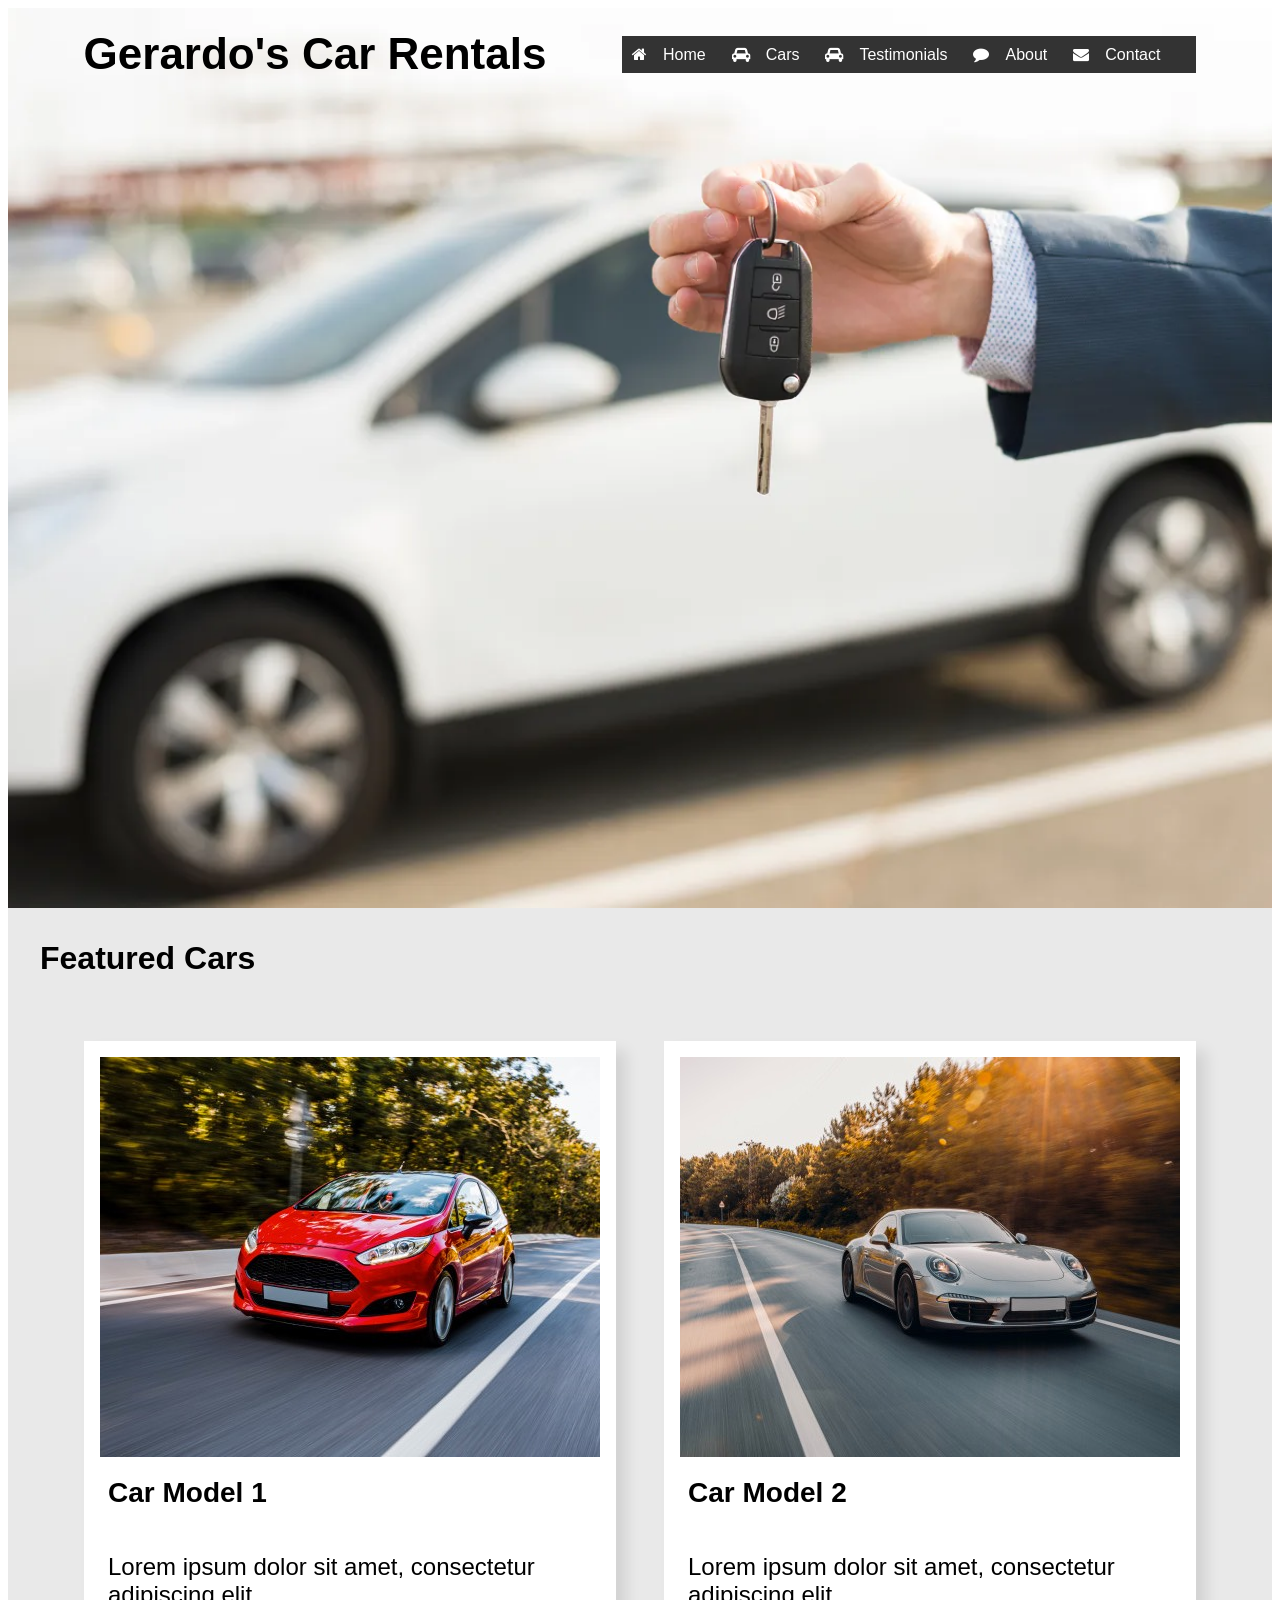
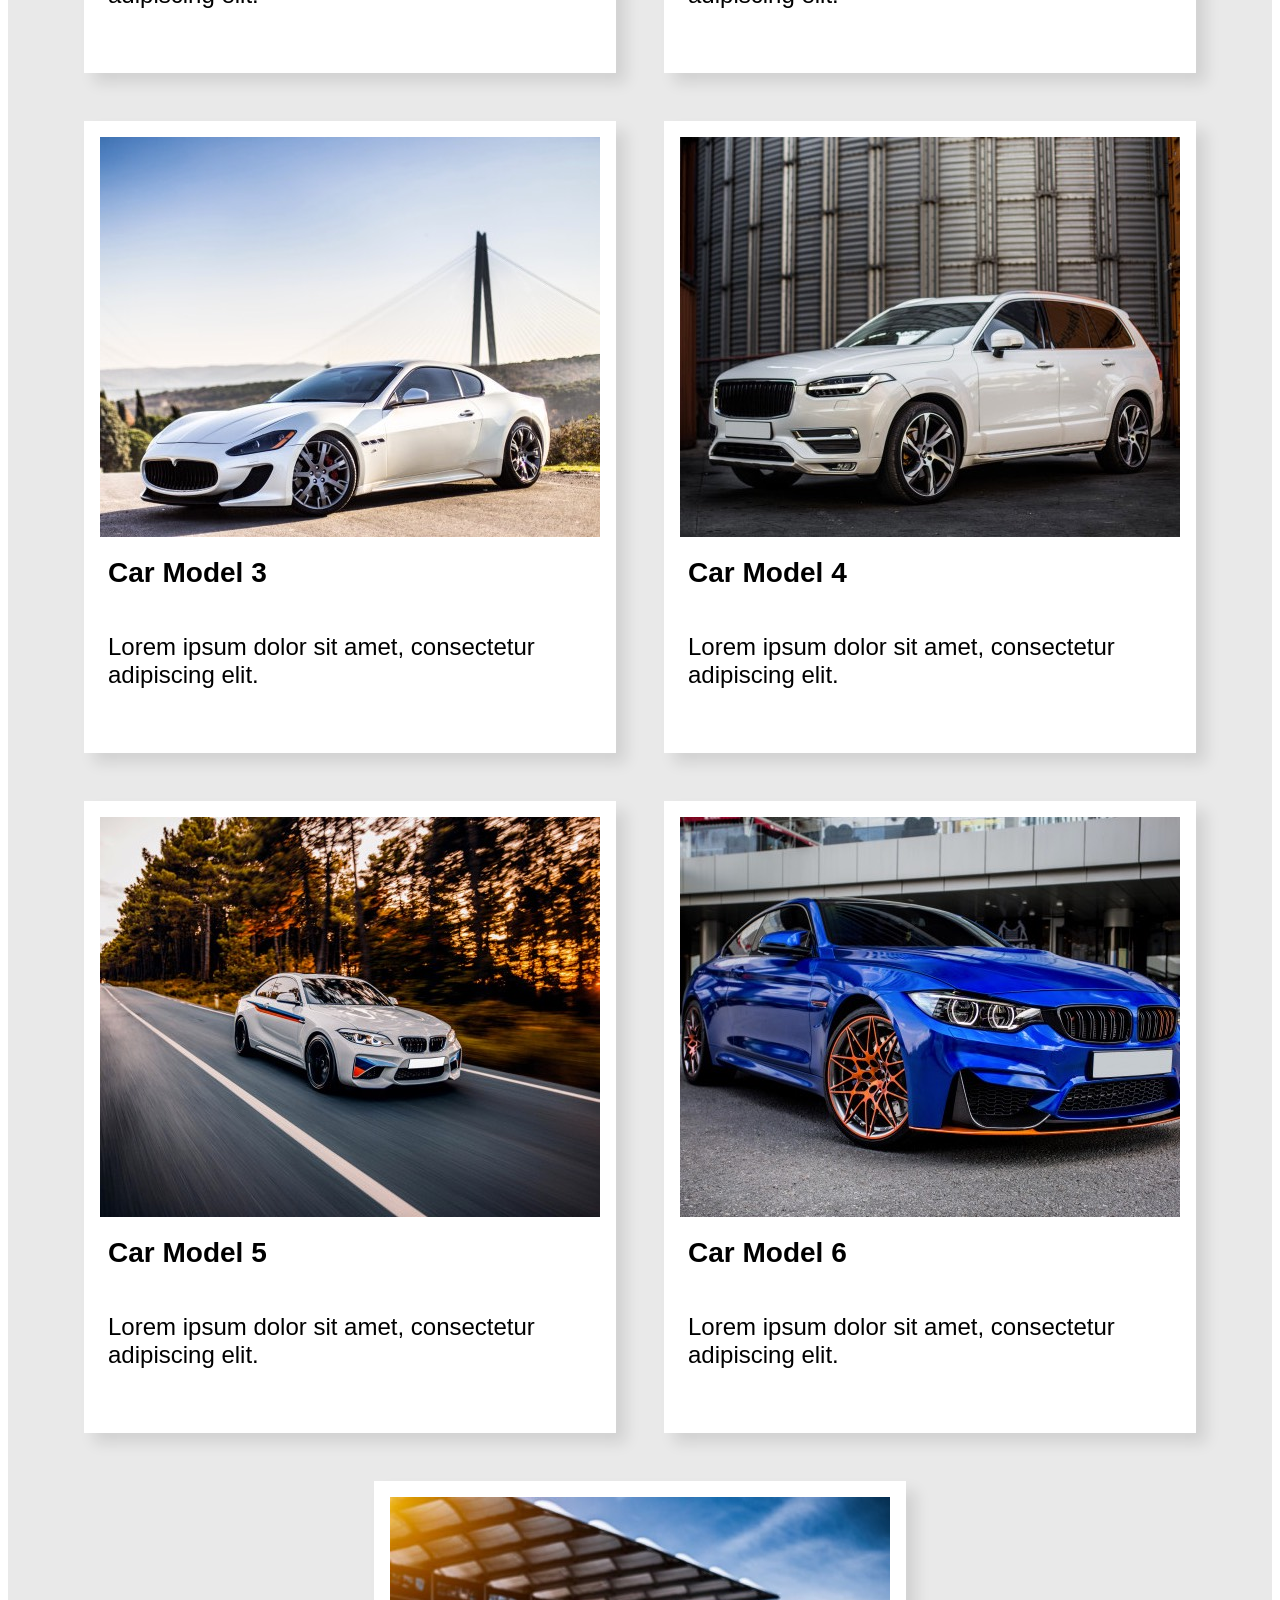
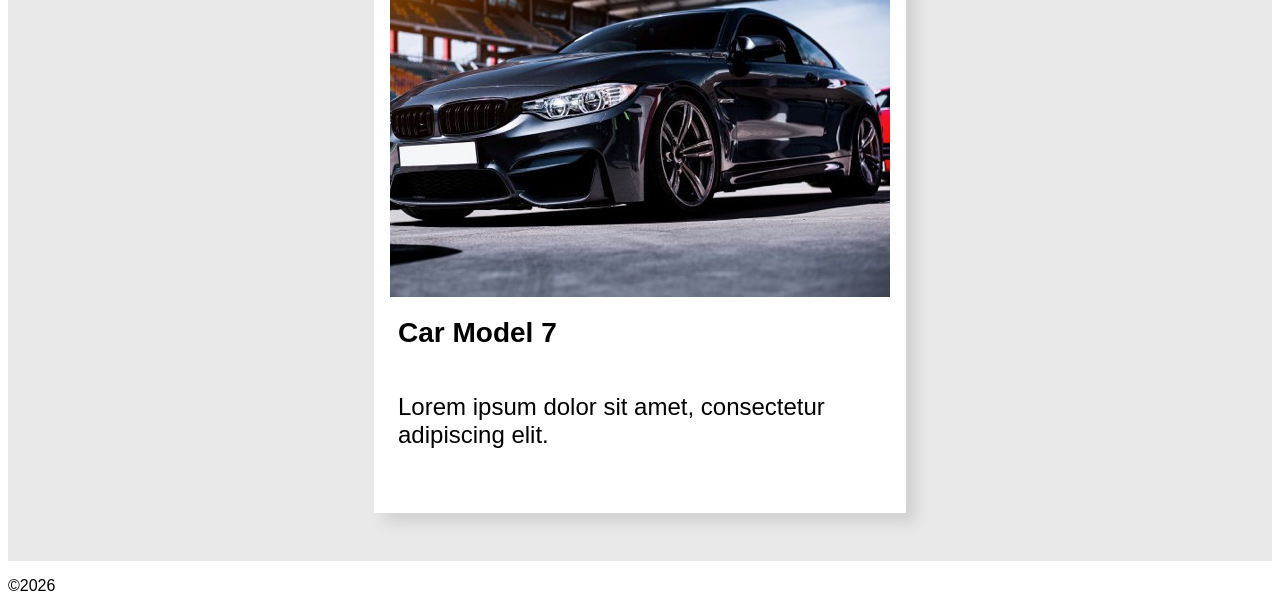
==== index.html @ a2d9a1c8 "updated meta description tag" ====
<!DOCTYPE html>
<html lang="en">

<head>
    <meta charset="UTF-8">
    <meta name="viewport" content="width=device-width, initial-scale=1.0">
    <meta name="description" content="SWDV-116 Lab 8">
    <meta name="author" content="Gerardo Arellano-Nunez">
    <title>Gerardo's Car Rentals</title>
    <link rel="icon" type="image/x-icon" href="https://zany.sh/favicon.svg?text=GA">
    <link rel="stylesheet" href="https://cdnjs.cloudflare.com/ajax/libs/font-awesome/4.7.0/css/font-awesome.min.css">
    <link rel="stylesheet" href="navbar.css">
    <link rel="stylesheet" href="styles.css">
</head>

<body>
    <div class="hero-image">
        <div class="container">
            <header>
                <h1>
                    <a href="index.html" target="_self">Gerardo's Car Rentals</a>
                </h1>
            </header>
            <nav>
                <input type="checkbox" id="toggle">
                <label for="toggle" class="menu-btn"></label>
                <ul class="menu">
                    <li class="fa fa-home"><a href="index.html" target="_self">Home</a></li>
                    <li class="fa fa-car"><a href="cars.html" target="_self">Cars</a></li>
                    <li class="fa fa-car"><a href="testimonials.html" target="_self">Testimonials</a></li>
                    <li class="fa fa-comment"><a href="about.html" target="_self">About</a></li>
                    <li class="fa fa-envelope"><a href="contact.html" target="_self">Contact</a></li>
                </ul>
            </nav>
        </div>
    </div>
    <main>
        <p id="featured-cars-title">Featured Cars</p>
        <div id="featured-cars-container">
            <div class="featured-car-card">
                <picture>
                    <source media="(mid-width: 600px)" srcset="car_1-500w.webp">
                    <source media="(max-width: 600px)" srcset="car_1-320w.webp">
                    <img src="car_1.jpg" alt="Car Model 1">
                </picture>
                <p class="car-model">Car Model 1</p>
                <p class="car-description">Lorem ipsum dolor sit amet, consectetur adipiscing elit.</p>
            </div>
            <div class="featured-car-card">
                <picture>
                    <source media="(mid-width: 600px)" srcset="car_2-500w.webp">
                    <source media="(max-width: 600px)" srcset="car_2-320w.webp">
                    <img src="car_2.jpg" alt="Car Model 2">
                </picture>
                <p class="car-model">Car Model 2</p>
                <p class="car-description">Lorem ipsum dolor sit amet, consectetur adipiscing elit.</p>
            </div>
            <div class="featured-car-card">
                <picture>
                    <source media="(mid-width: 600px)" srcset="car_3-500w.webp">
                    <source media="(max-width: 600px)" srcset="car_3-320w.webp">
                    <img src="car_3.jpg" alt="Car Model 3">
                </picture>
                <p class="car-model">Car Model 3</p>
                <p class="car-description">Lorem ipsum dolor sit amet, consectetur adipiscing elit.</p>
            </div>
            <div class="featured-car-card">
                <picture>
                    <source media="(mid-width: 600px)" srcset="car_4-500w.webp">
                    <source media="(max-width: 600px)" srcset="car_4-320w.webp">
                    <img src="car_4.jpg" alt="Car Model 4">
                </picture>
                <p class="car-model">Car Model 4</p>
                <p class="car-description">Lorem ipsum dolor sit amet, consectetur adipiscing elit.</p>
            </div>
            <div class="featured-car-card">
                <picture>
                    <source media="(mid-width: 600px)" srcset="car_5-500w.webp">
                    <source media="(max-width: 600px)" srcset="car_5-320w.webp">
                    <img src="car_5.jpg" alt="Car Model 5">
                </picture>
                <p class="car-model">Car Model 5</p>
                <p class="car-description">Lorem ipsum dolor sit amet, consectetur adipiscing elit.</p>
            </div>
            <div class="featured-car-card">
                <picture>
                    <source media="(mid-width: 600px)" srcset="car_6-500w.webp">
                    <source media="(max-width: 600px)" srcset="car_6-320w.webp">
                    <img src="car_6.jpg" alt="Car Model 6">
                </picture>
                <p class="car-model">Car Model 6</p>
                <p class="car-description">Lorem ipsum dolor sit amet, consectetur adipiscing elit.</p>
            </div>
            <div class="featured-car-card">
                <picture>
                    <source media="(mid-width: 600px)" srcset="car_7-500w.webp">
                    <source media="(max-width: 600px)" srcset="car_7-320w.webp">
                    <img src="car_7.jpg" alt="Car Model 7">
                </picture>
                <p class="car-model">Car Model 7</p>
                <p class="car-description">Lorem ipsum dolor sit amet, consectetur adipiscing elit.</p>
            </div>
        </div>
    </main>
    <footer>
        <p>&copy;2026</p>
    </footer>
</body>

</html>
---- navbar.css ----
ul {
    list-style-type: none;
    background-color: #333333;
    display: flex;
    padding: 10px;
}

ul li {
    display: flex;
    align-items: flex-start;
    color: white;
    padding-right: 10px;
}

ul li a {
    color: white;
    font-family: Arial, Helvetica, sans-serif;
    padding: 14px 16px;
    text-decoration: none;
}

#toggle {
    display: none;
}

.menu-btn {
    display: none;
}

@media screen and (max-width: 600px) {
    .menu {
        display: none;
    }

    nav {
        display: flex;
        flex-direction: row-reverse;
        width: 210px
        
    }

    ul {
        list-style-type: none;
        background-color: #333333;
        display: flex;
        flex-direction: column;
        padding: 14px;
    }

    ul li {
        display: flex;
        align-items: flex-start;
        color: white;
        padding-bottom: 10px;
    }

    .menu-btn {
        display: block;
        padding-right: 8px;
        color: black;
    }

    .menu-btn::after {
        content: "\2630"; 
    }

    #toggle:checked~.menu {
        display: block;
    }

    #toggle:checked~.menu-btn::after {
        content: "\2716";
    }

    nav:has(#toggle:checked) {
        background-color: #333333;
    }

    nav:has(#toggle:checked)>.menu-btn {
        color: white;
    }
}
---- styles.css ----
body {
    font-family: Arial, Helvetica, sans-serif;
}

h1 a {
    color: black; 
    text-decoration: none;
    font-size: 44px;
}

/* H1 max width 600px */
@media screen and (max-width: 600px) {
    h1 a {
        font-size: 20px;
    }
}

@media screen and (min-width: 600px) and (max-width: 900px) {
    h1 a {
        font-size: 32px;
    }
    
}
 
nav a {
    color: rgba(0,0,0,0.7);
    text-decoration: none;
}

nav a:hover {
    color: cadetblue;
    text-decoration: underline;
}

#featured-cars-title {
    font-size: 32px;
    font-weight: bold;
    margin-top: 0px;
    padding: 2rem;
}

.container {
    display: flex;
    flex-wrap: wrap;
    align-items: center;
    justify-content: space-evenly;
}

.container nav {
    display: flex;  
}

.hero-image {
    background-image: url("hero_1-1280w.jpg");
    background-repeat: no-repeat;
    background-size: cover;
    height: 100vh;
}

/* If browser supports webp*/
@supports (background-image: url("hero_1-1280w.webp")) {
    .hero-image {
        background-image: url("hero_1-1280w.webp");
        background-size: cover;
        background-position: center;
        height: 100vh;
    }
}

/* Medium size devices*/
@media screen and (min-width: 600px) and (max-width: 900px) {
    .hero-image {
        background-image: url("hero_1-900w.jpg");
        background-size: cover;
        background-position: center;
        height: 100vh;
    }

    @supports (background-image: url("hero_1-900w.webp")) {
        .hero-image {
            background-image: url("hero_1-900w.webp");
            background-size: cover;
            background-position: center;
            height: 100vh;
        }
    }
}

/* Small devices (600px and down) */
@media screen and (max-width: 600px) {
    .hero-image {
        background-image: url("hero_1-600w.jpg");
        background-size: cover;
        background-position: center;
        height: 100vh;
    }

    @supports (background-image: url("hero_1-600w.webp")) {
        .hero-image {
            background-image: url("hero_1-600w.webp");
            background-size: cover;
            background-position: center;
            height: 100vh;
        }
    }
}




main {
    background-color: #e9e9e9;
}

#featured-cars-container {
    display: flex;
    flex-wrap: wrap;
    justify-content: center;
    align-content: space-between;
    gap: 3rem;
    padding-bottom: 3rem;
}


.featured-car-card {
    background-color: white;
    width: 532px;
    height: 632px;
    box-shadow: 10px 10px 14px 0px rgba(0,0,0,0.10);
}

@media screen and (max-width: 600px) {
    .featured-car-card {
        width: 342px;
        height: 442px;
    }
}

.featured-car-card img {
    padding: 16px;
}

@media screen and (max-width: 600px) {
    .featured-car-card img{
        padding: 10px;
    }
}

.car-model {
    font-size: 28px;
    font-weight: bold;
    margin-top: 0px;
    padding-left: 24px;
}

.car-description {
    font-size: 24px;
    padding-left: 24px;
    padding-top: 16px;
}
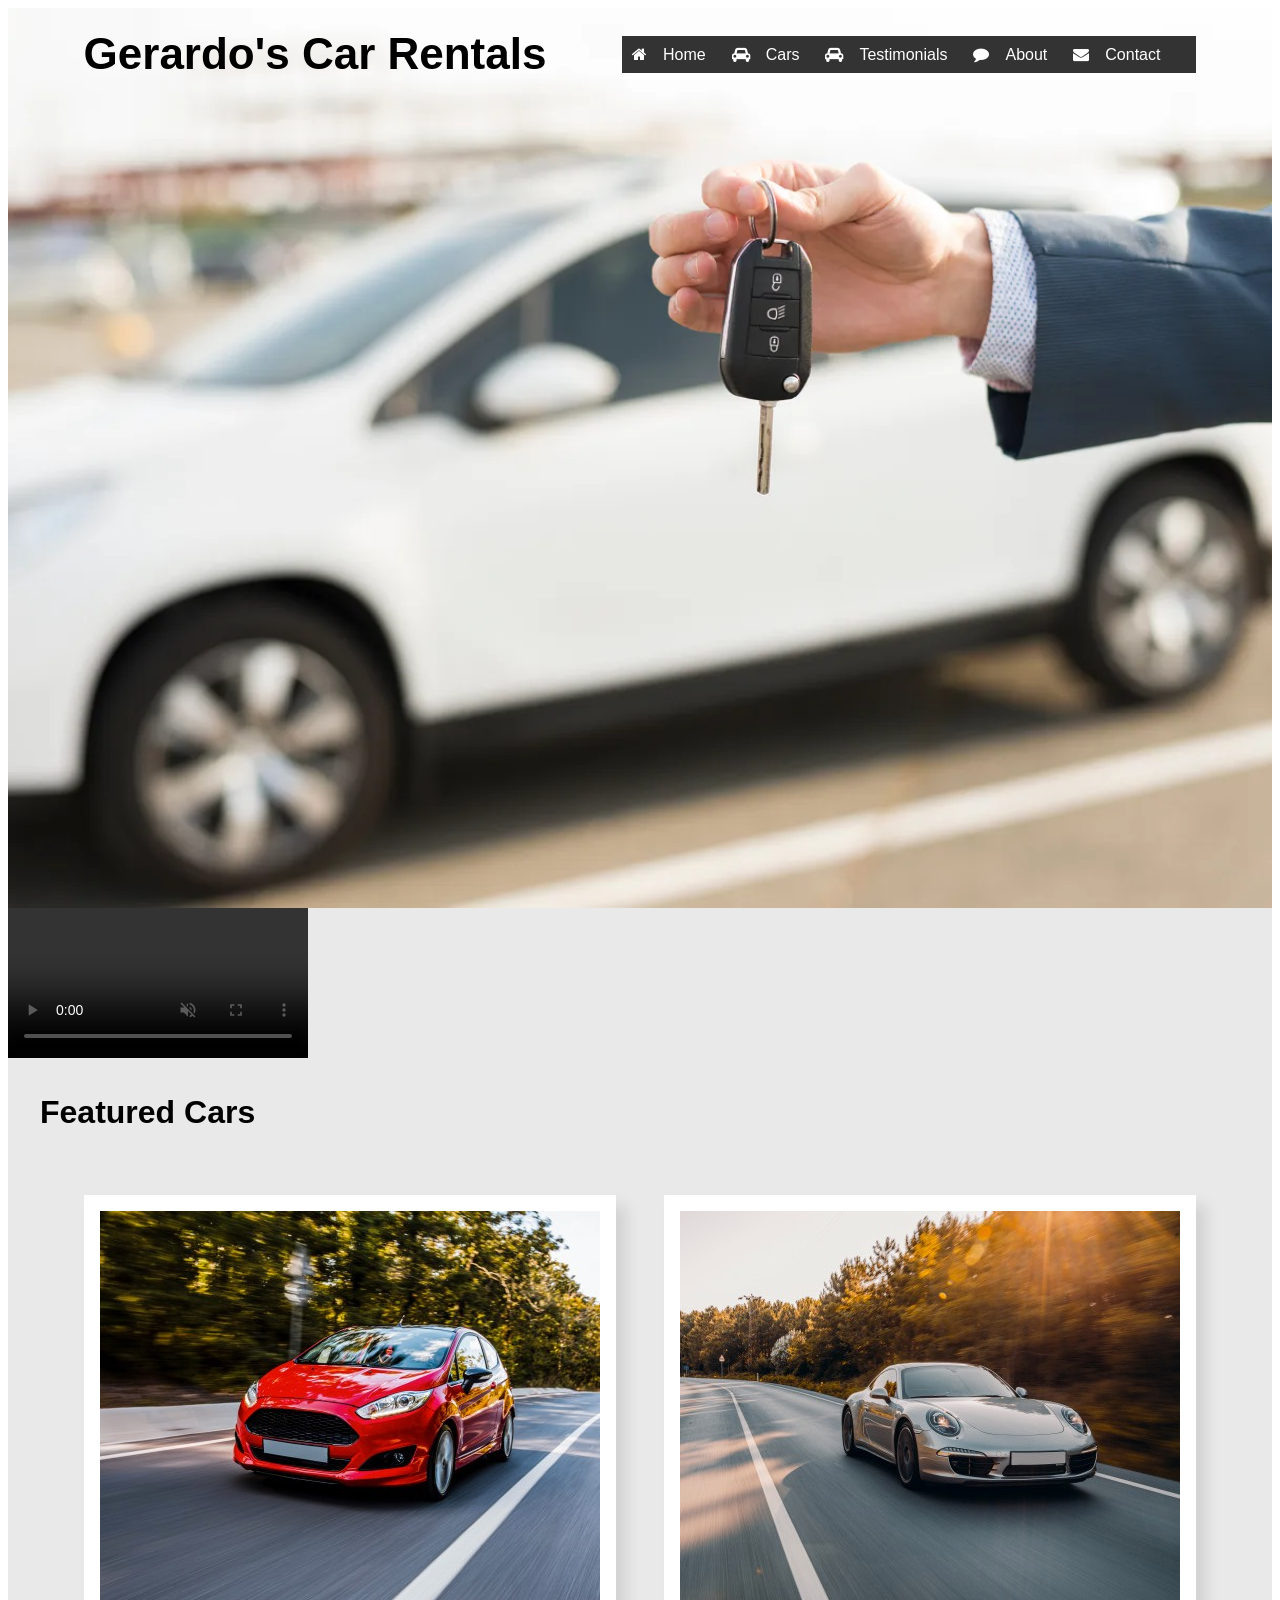
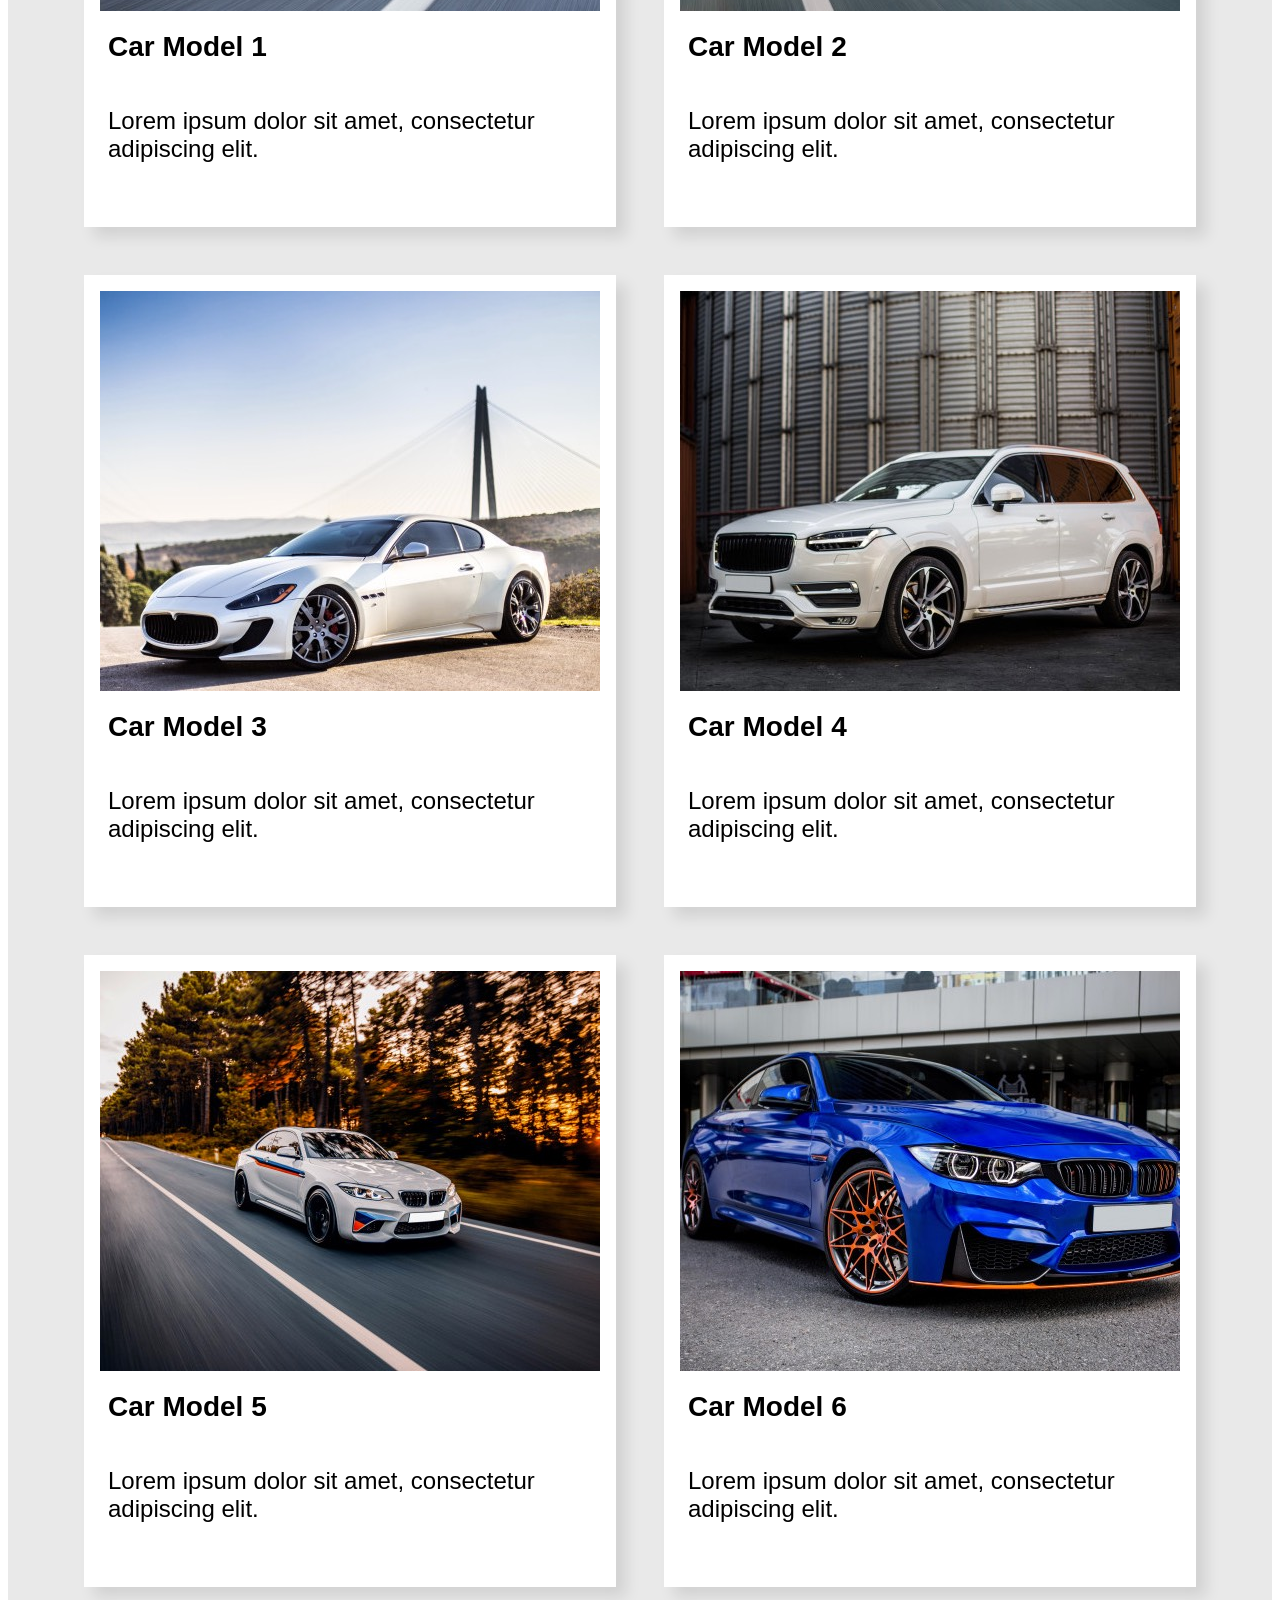
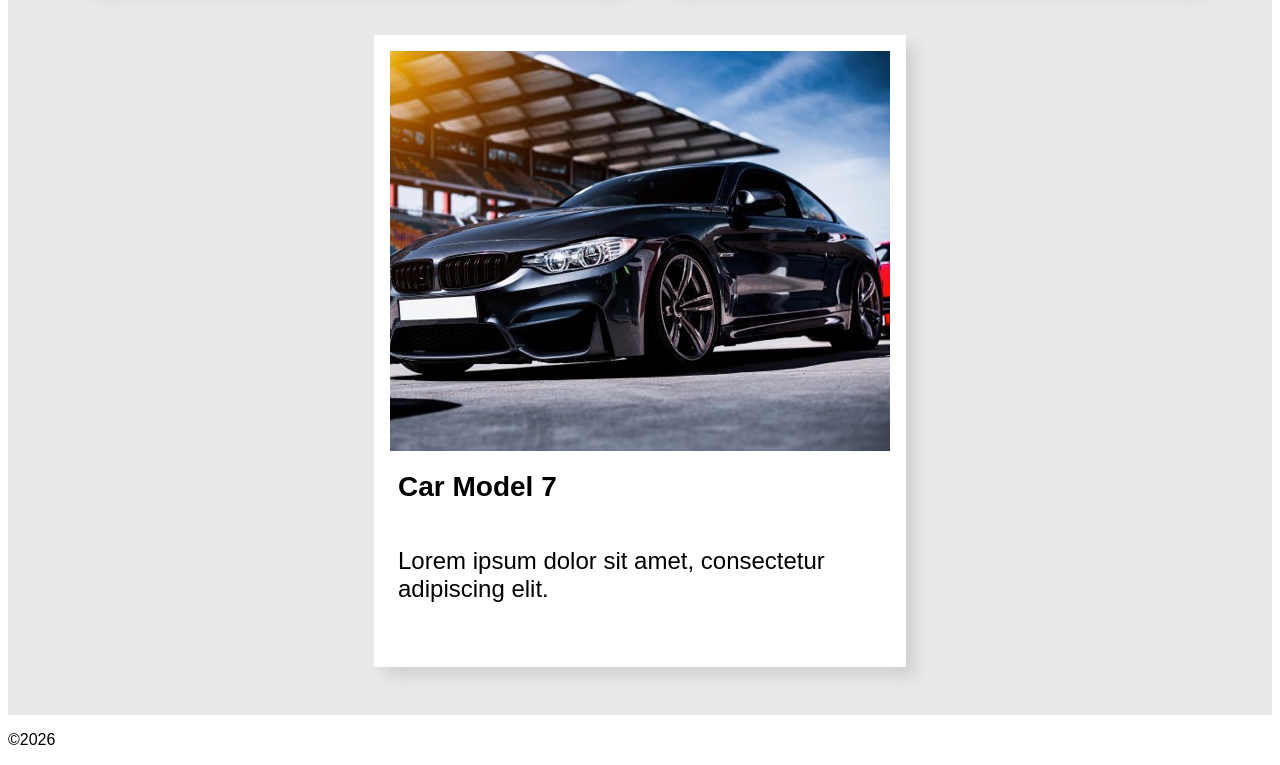
==== commit 03d791ef: "Added video, subtitles, and audio to index" ====
--- a/index.html
+++ b/index.html
@@ -4,7 +4,7 @@
 <head>
     <meta charset="UTF-8">
     <meta name="viewport" content="width=device-width, initial-scale=1.0">
-    <meta name="description" content="SWDV-116 Lab 8">
+    <meta name="description" content="SWDV-116 Lab 9">
     <meta name="author" content="Gerardo Arellano-Nunez">
     <title>Gerardo's Car Rentals</title>
     <link rel="icon" type="image/x-icon" href="https://zany.sh/favicon.svg?text=GA">
@@ -35,6 +35,22 @@
         </div>
     </div>
     <main>
+        <div id="video-container">
+            <video controls autoplay loop muted>
+                <source src="DrivingVideo.mp4" type="video/mp4">
+                Your browser does not support the video tag.
+                <!-- Subtitles Track-->
+                 <track src="subtitles.vtt"
+                 kind="subtitles"
+                 srclang="en"
+                 label="English"
+                 default>
+            </video>
+        </div>
+        <audio autoplay>
+            <source src="DrivingMusic.mp4" type="audio/mp4">
+            Your browser does not support the audio element.
+        </audio>
         <p id="featured-cars-title">Featured Cars</p>
         <div id="featured-cars-container">
             <div class="featured-car-card">
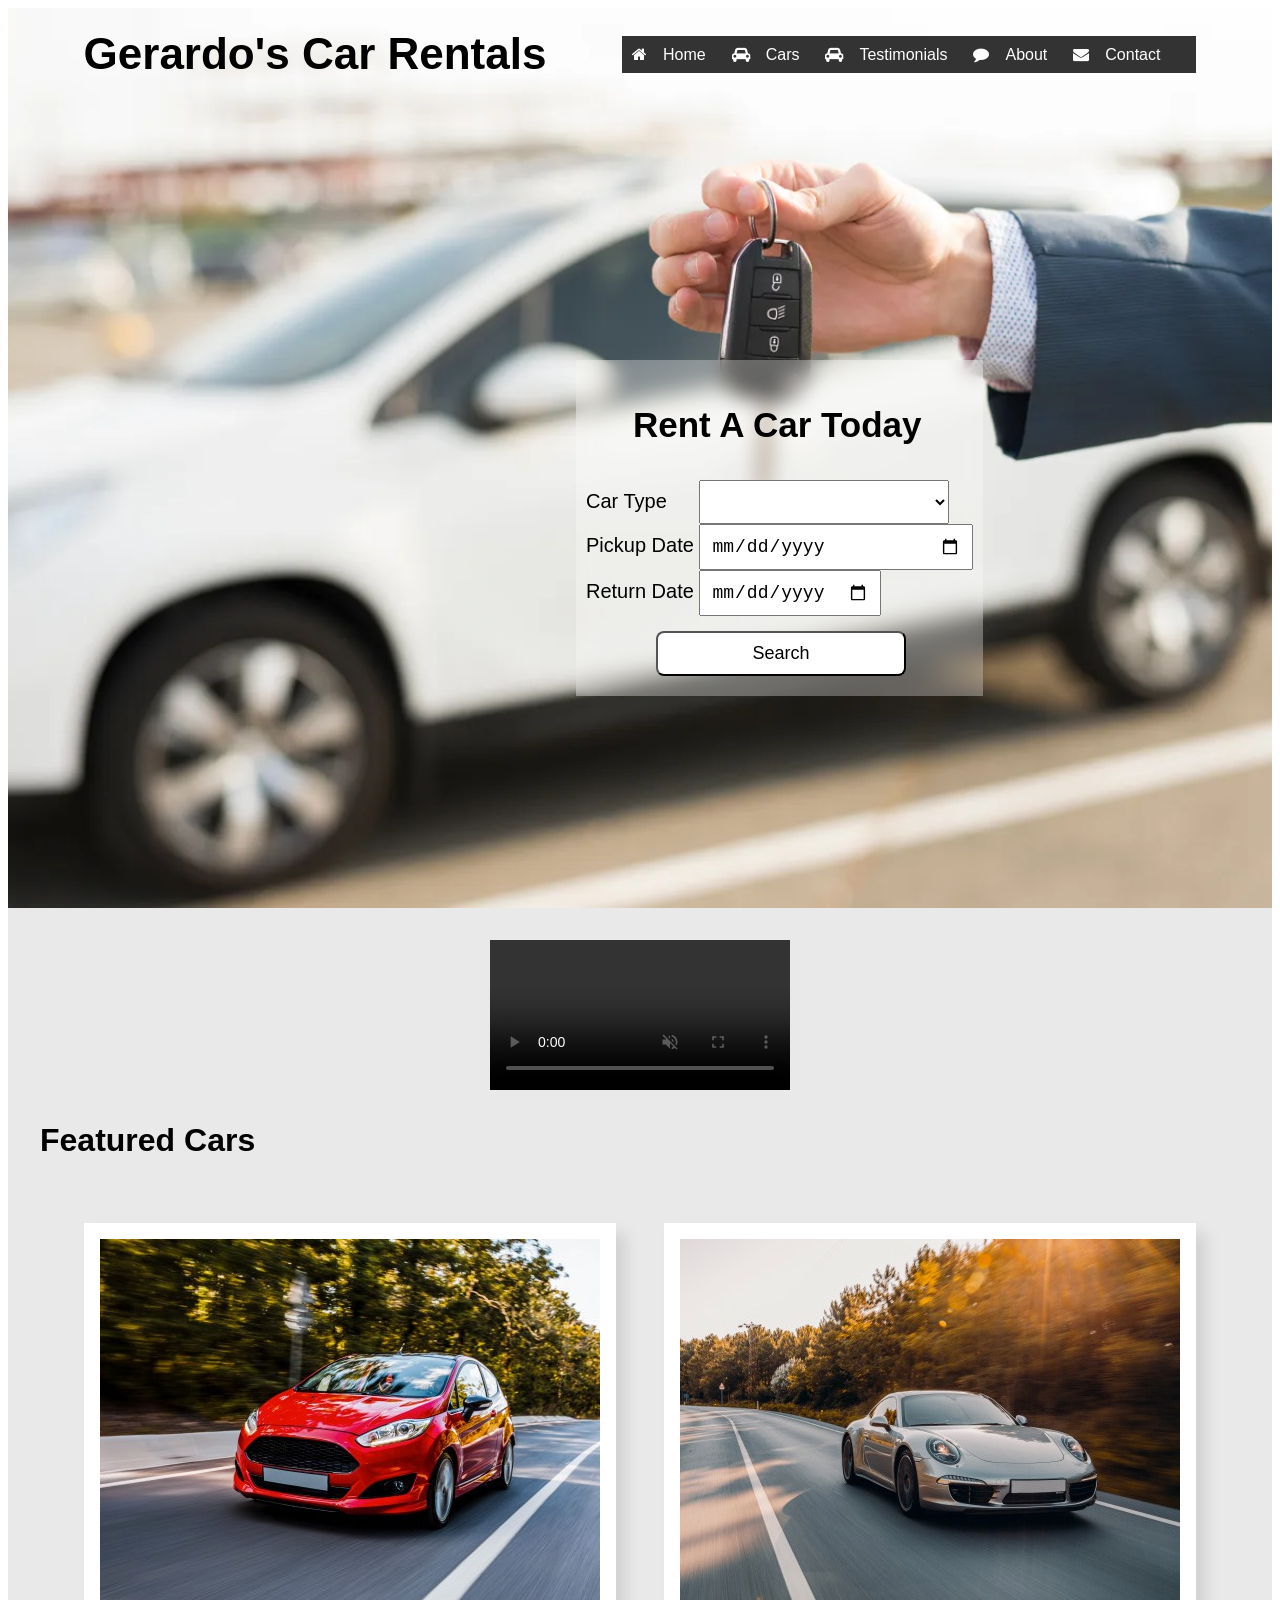
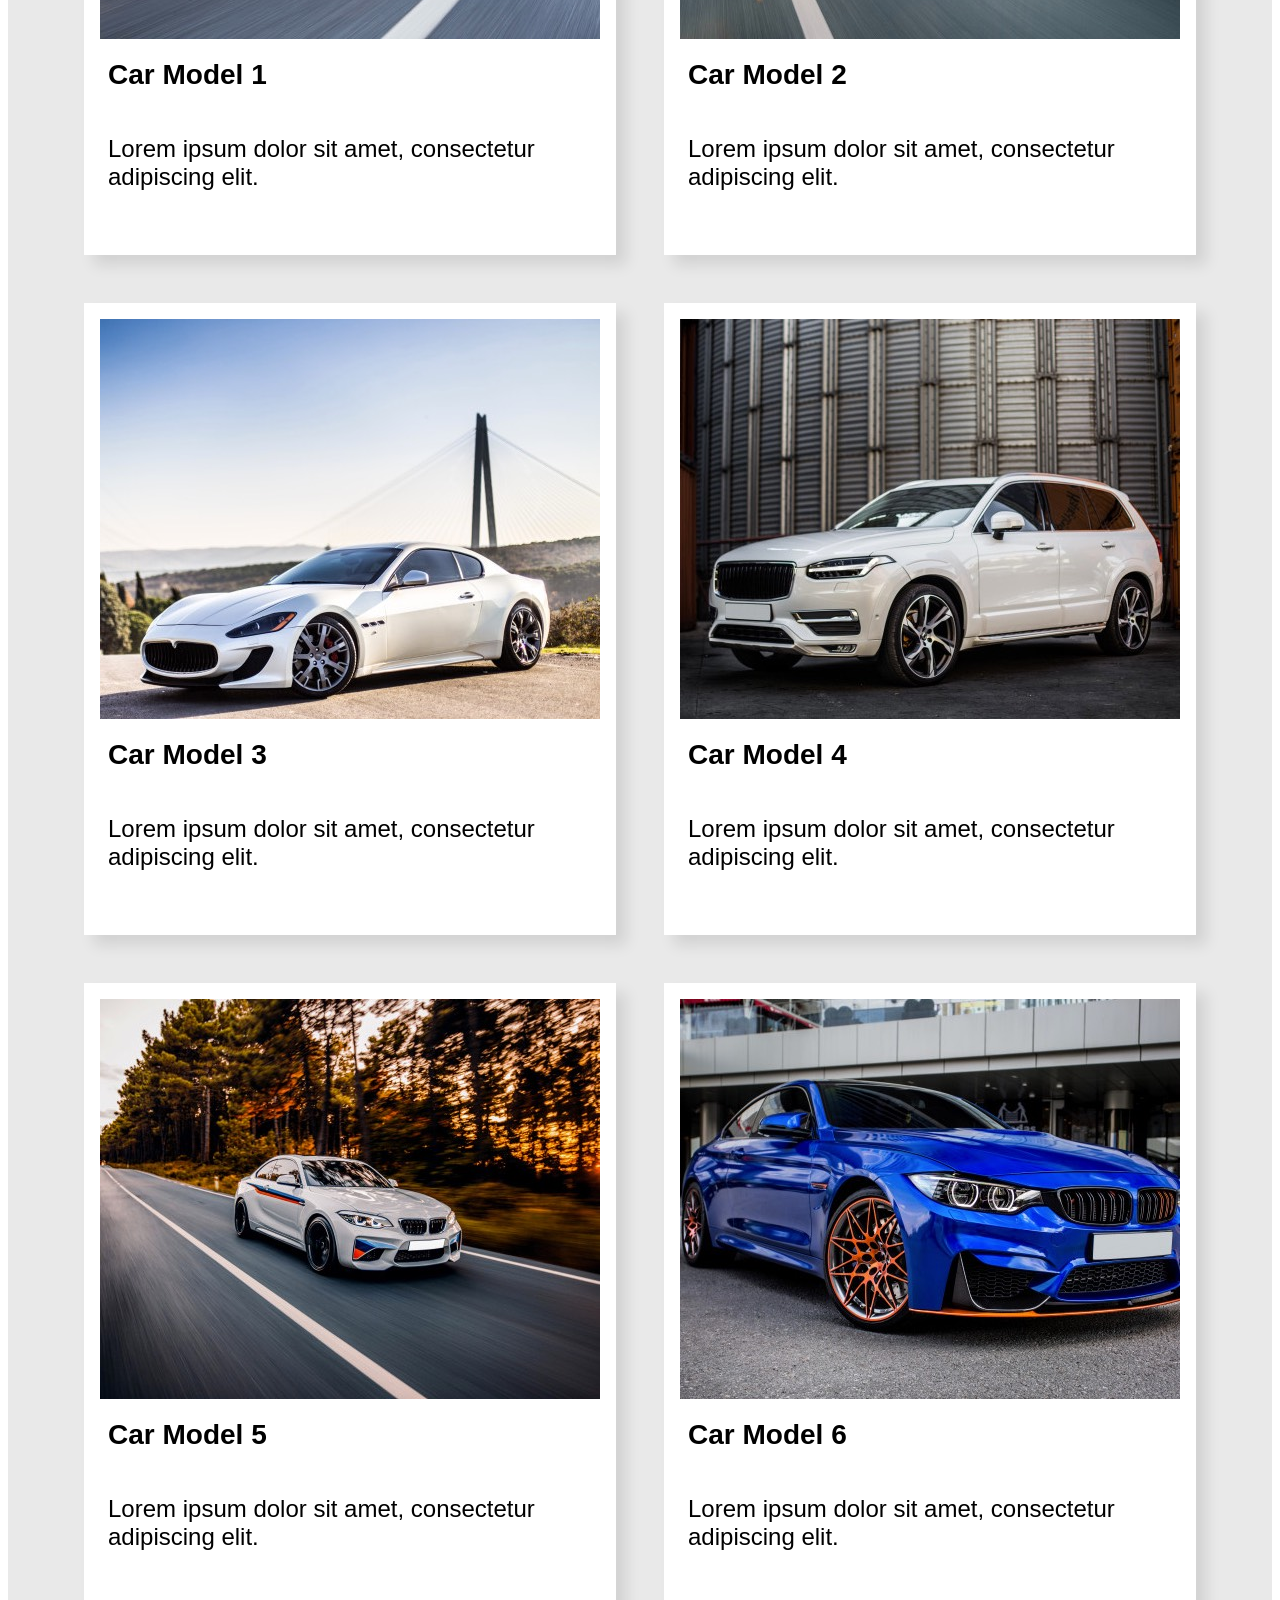
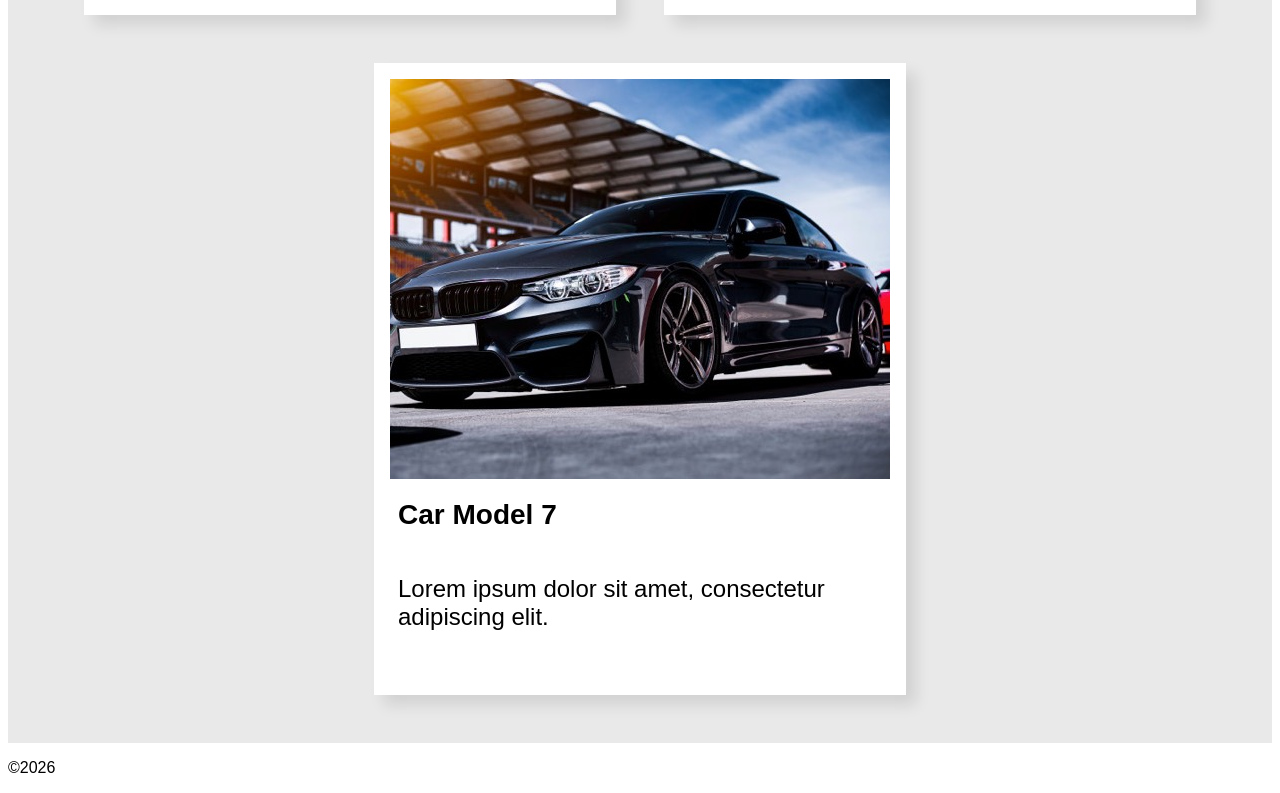
==== commit 11e4afa4: "added a form" ====
--- a/index.html
+++ b/index.html
@@ -4,7 +4,7 @@
 <head>
     <meta charset="UTF-8">
     <meta name="viewport" content="width=device-width, initial-scale=1.0">
-    <meta name="description" content="SWDV-116 Lab 9">
+    <meta name="description" content="SWDV-116 Lab 10">
     <meta name="author" content="Gerardo Arellano-Nunez">
     <title>Gerardo's Car Rentals</title>
     <link rel="icon" type="image/x-icon" href="https://zany.sh/favicon.svg?text=GA">
@@ -33,6 +33,26 @@
                 </ul>
             </nav>
         </div>
+        <div id="form-container">
+            <p id="form-title">Rent A Car Today</p>
+            <form action="cars.html" method="GET">
+                <label for="type">Car Type</label>
+                <select name="type" id="type" required>
+                    <option value=""></option>
+                    <option value="SUV">SUV</option>
+                    <option value="Passenger Van">Passenger Van</option>
+                    <option value="Premium Car">Premium Car</option>
+                    <option value="Luxury Car">Luxury Car</option>
+                    <option value="Pickup Truck">Pickup Truck</option>
+                    <option value="Economy Car">Economy Car</option>
+                </select><br>
+                <label for="pickup">Pickup Date</label>
+                <input name="pickup" type="date" id="pickup" min="2026-10-20" required><br>
+                <label for="return">Return Date</label>
+                <input name="return" type="date" id="return" min="2026-10-20" required><br>
+                <input id="search-button" type="submit" value="Search">
+            </form>
+        </div>
     </div>
     <main>
         <div id="video-container">
@@ -40,14 +60,10 @@
                 <source src="DrivingVideo.mp4" type="video/mp4">
                 Your browser does not support the video tag.
                 <!-- Subtitles Track-->
-                 <track src="subtitles.vtt"
-                 kind="subtitles"
-                 srclang="en"
-                 label="English"
-                 default>
+                <track src="subtitles.vtt" kind="subtitles" srclang="en" label="English" default>
             </video>
         </div>
-        <audio autoplay>
+        <audio >
             <source src="DrivingMusic.mp4" type="audio/mp4">
             Your browser does not support the audio element.
         </audio>
--- a/styles.css
+++ b/styles.css
@@ -55,6 +55,60 @@
     background-repeat: no-repeat;
     background-size: cover;
     height: 100vh;
+}
+
+#form-container {
+    position: absolute;
+    top: 40%;
+    left: 45%;
+    background-color: rgba(255, 255, 255, 0.3);
+    backdrop-filter: blur(10px);
+    padding: 10px;
+}
+
+#form-title {
+    padding-left: 47px;
+    font-size: 35px;
+    font-weight: bold;
+}
+
+form {
+    font-size: 20px;
+}
+
+select {
+    font-size: 18px;
+    padding: 10px;
+    width: 250px;
+}
+
+#type {
+    margin-left: 27px;
+}
+
+input[type="date"] {
+    font-size: 18px;
+    padding: 10px;
+}
+
+#pickup {
+    font-size: 18;
+    padding: 10px;
+    width: 250px;
+}
+
+#search-button {
+    font-size: 18px;
+    padding: 10px;
+    margin: 15px 10px 10px 70px;
+    width: 250px;
+    border-radius: 8px;
+    background-color: white;
+    cursor: pointer;
+}
+
+#search-button:hover {
+    background-color: cadetblue;
 }
 
 /* If browser supports webp*/
@@ -157,4 +211,10 @@
     font-size: 24px;
     padding-left: 24px;
     padding-top: 16px;
+}
+
+#video-container {
+    display: flex;
+    justify-content: center;
+    padding-top: 32px;
 }
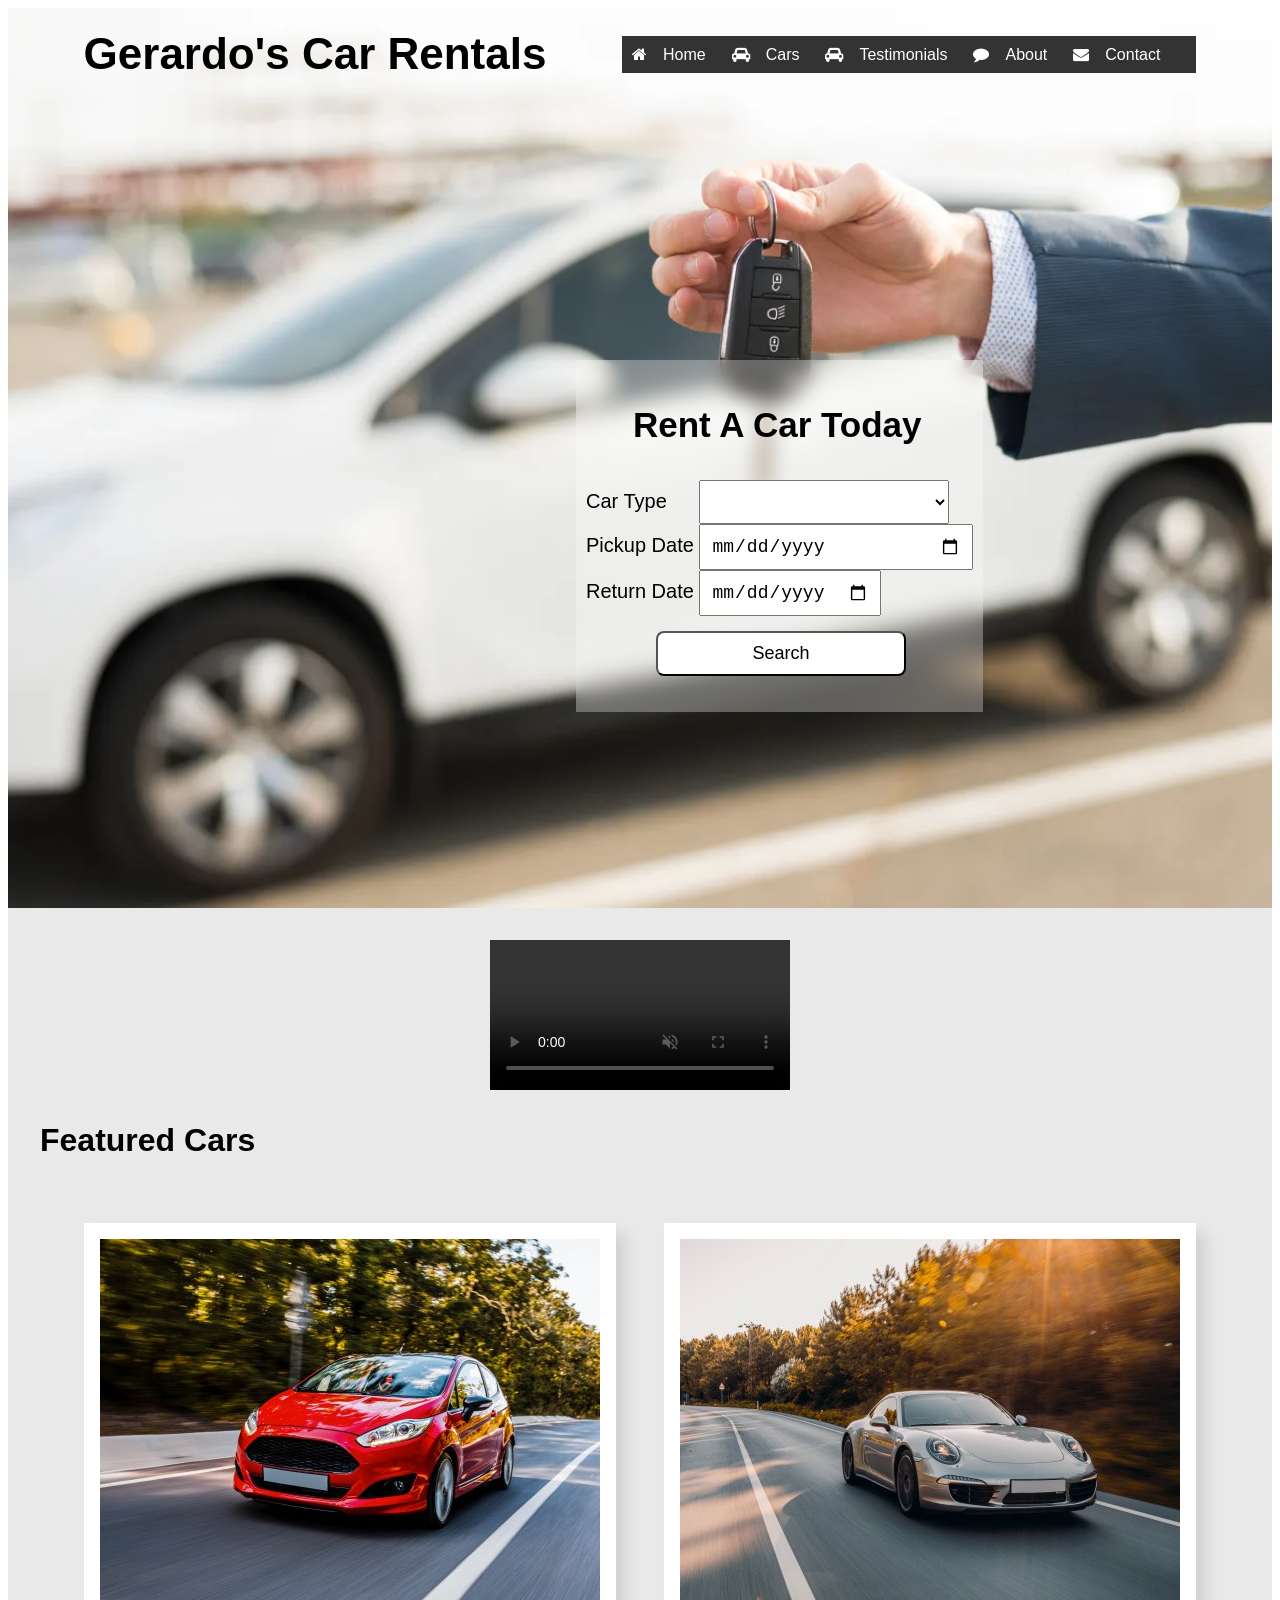
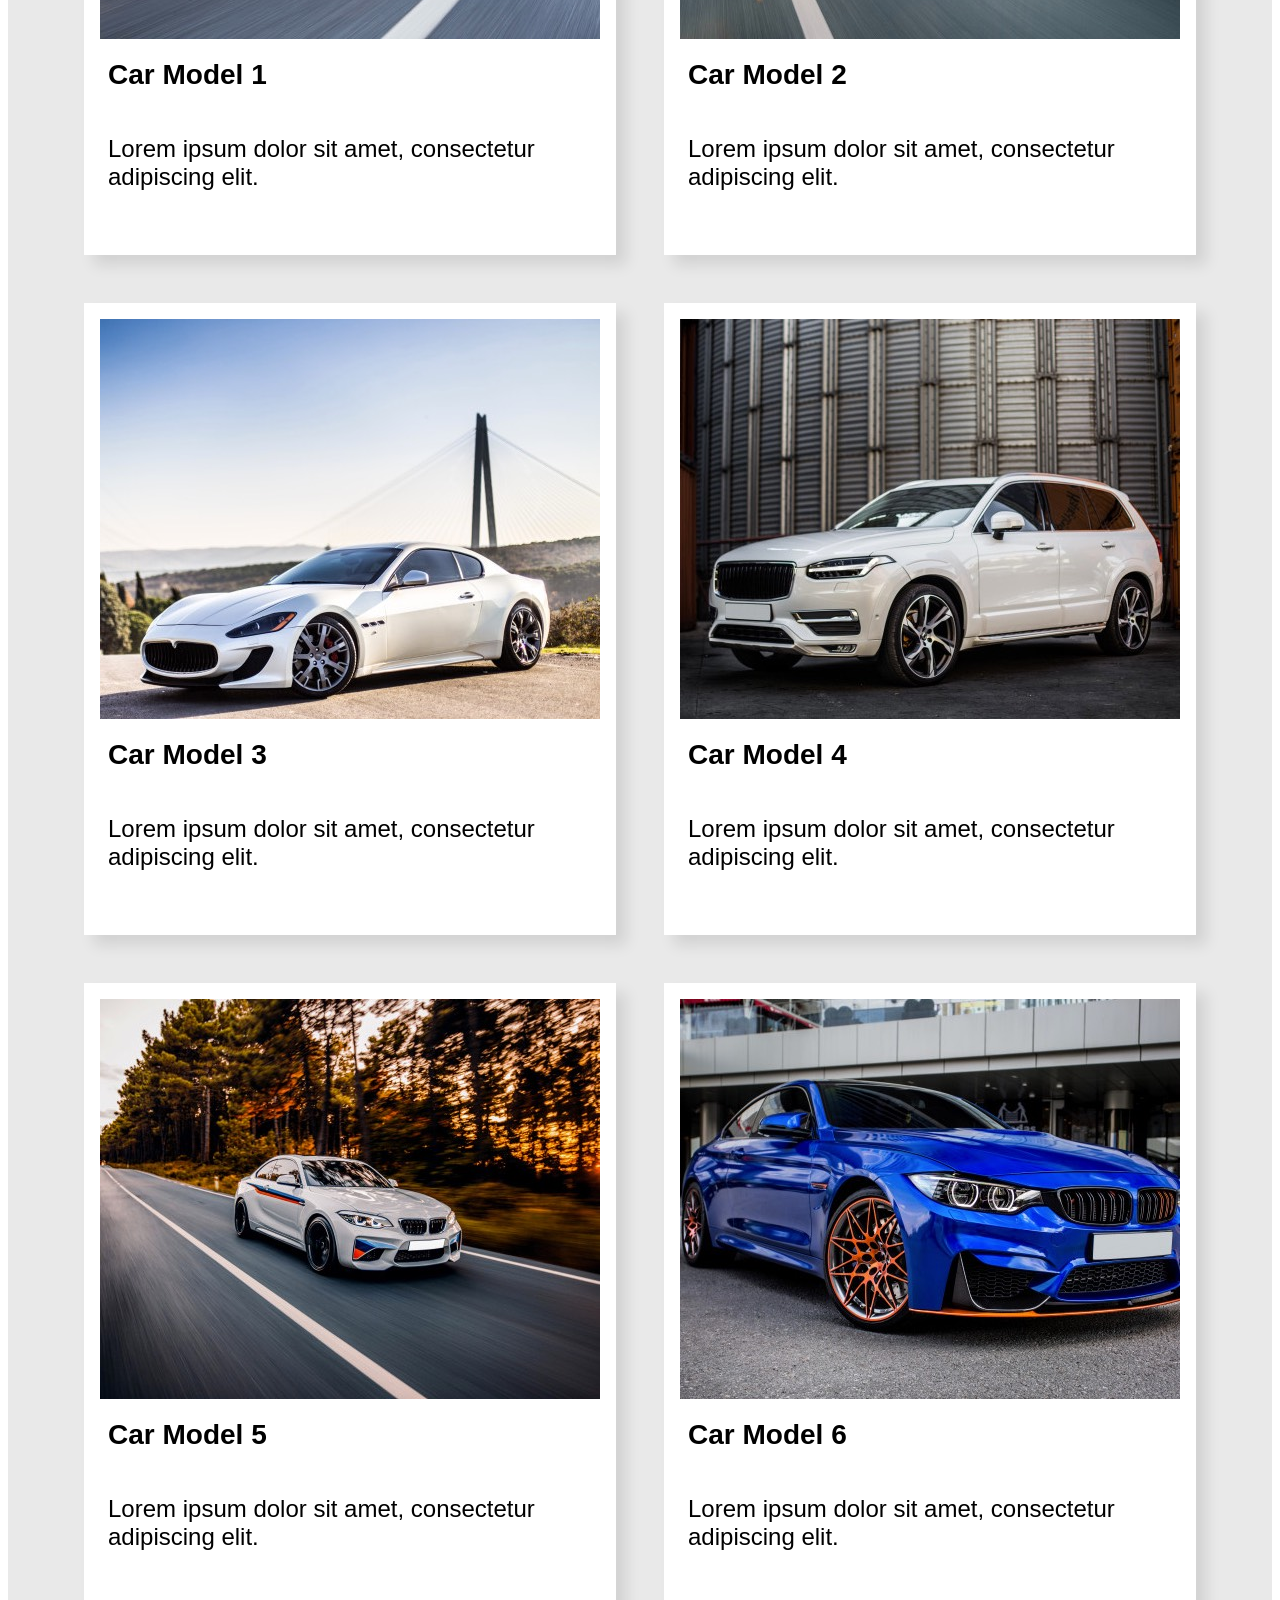
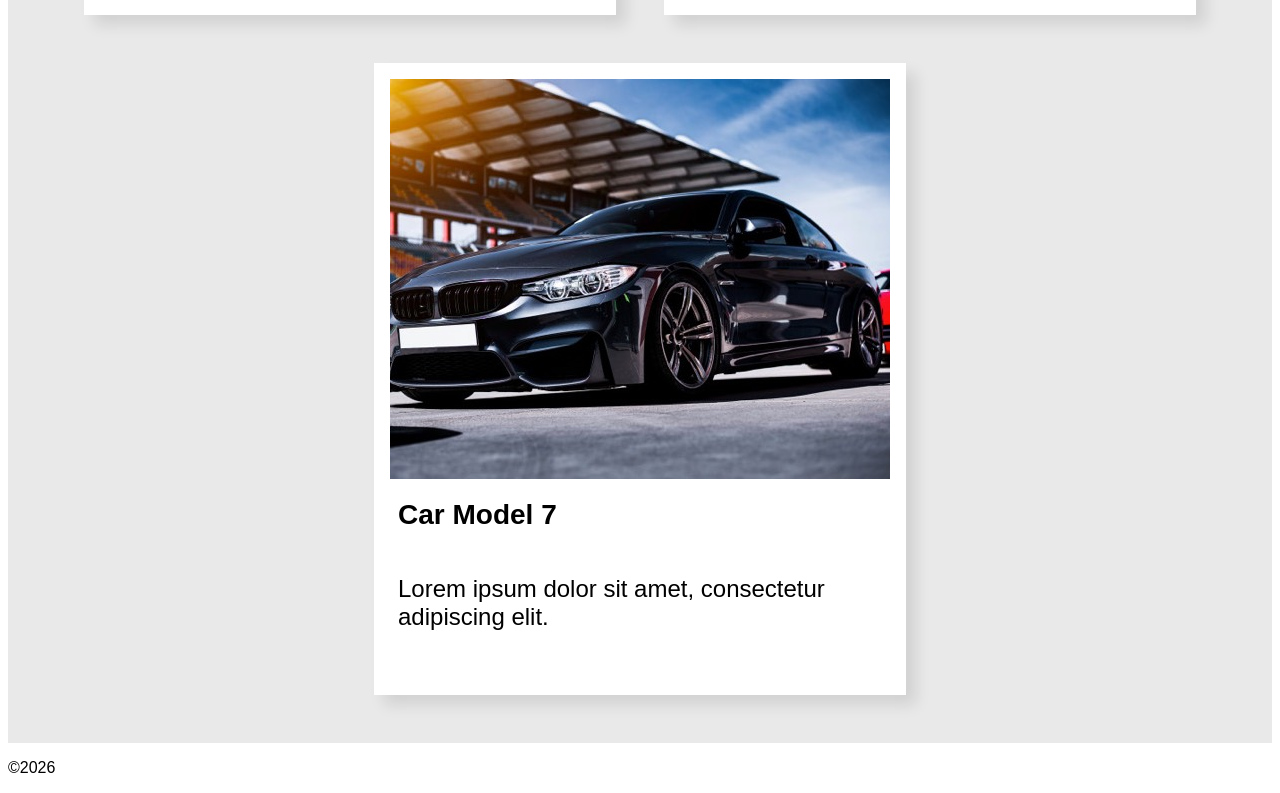
==== commit 01287fd0: "added main.js, updated index script src." ====
--- a/index.html
+++ b/index.html
@@ -35,7 +35,7 @@
         </div>
         <div id="form-container">
             <p id="form-title">Rent A Car Today</p>
-            <form action="cars.html" method="GET">
+            <form action="cars.html" method="GET" id="form">
                 <label for="type">Car Type</label>
                 <select name="type" id="type" required>
                     <option value=""></option>
@@ -52,6 +52,10 @@
                 <input name="return" type="date" id="return" min="2026-10-20" required><br>
                 <input id="search-button" type="submit" value="Search">
             </form>
+            <div id="errMsg-container">
+                <ul id="ulErrMsg">
+                </ul>
+            </div>
         </div>
     </div>
     <main>
@@ -63,7 +67,7 @@
                 <track src="subtitles.vtt" kind="subtitles" srclang="en" label="English" default>
             </video>
         </div>
-        <audio >
+        <audio>
             <source src="DrivingMusic.mp4" type="audio/mp4">
             Your browser does not support the audio element.
         </audio>
@@ -137,6 +141,7 @@
     <footer>
         <p>&copy;2026</p>
     </footer>
+    <script src="main.js"></script>
 </body>
 
 </html>
--- a/navbar.css
+++ b/navbar.css
@@ -1,4 +1,4 @@
-ul {
+ul:not(#ulErrMsg) {
     list-style-type: none;
     background-color: #333333;
     display: flex;
--- a/styles.css
+++ b/styles.css
@@ -217,4 +217,11 @@
     display: flex;
     justify-content: center;
     padding-top: 32px;
-}+}
+
+#ulErrMsg li {
+    background-color: antiquewhite;
+    color: red;
+    font-size: 20px;
+    padding: 5px;
+}
